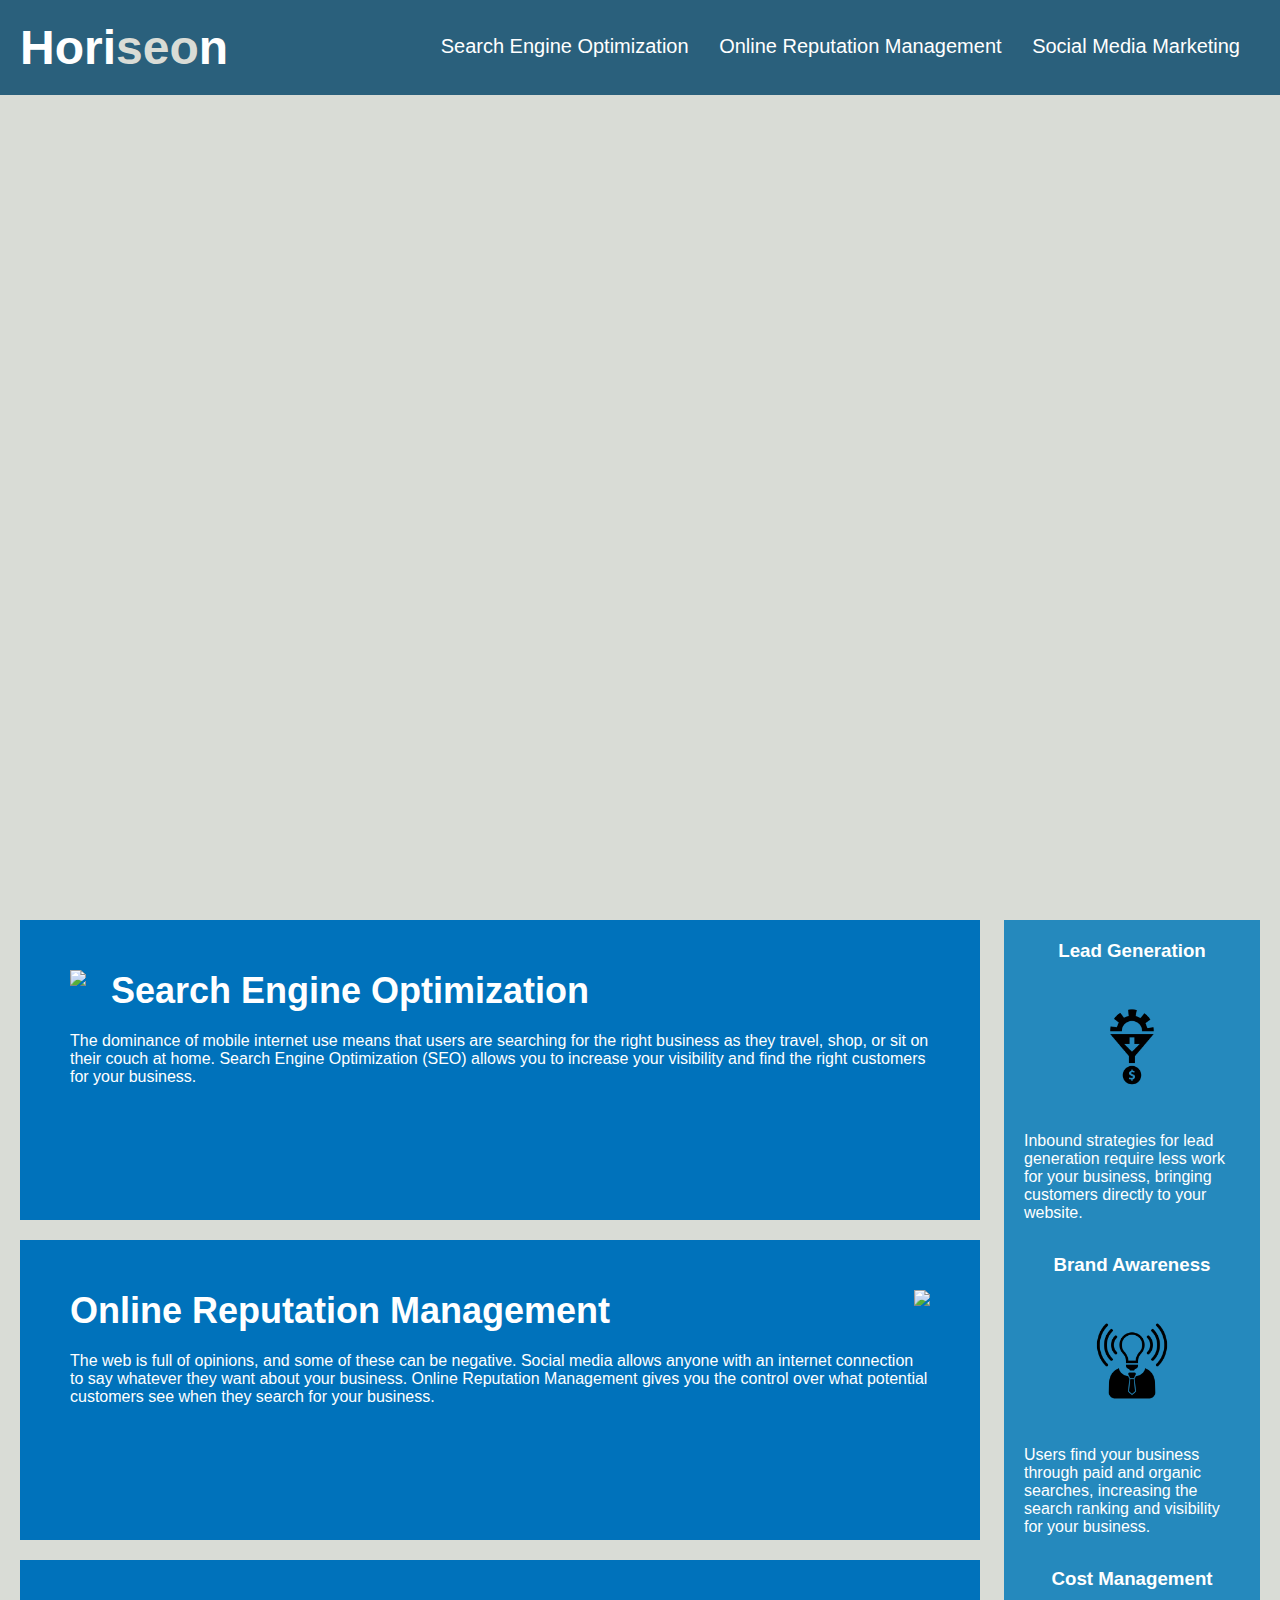
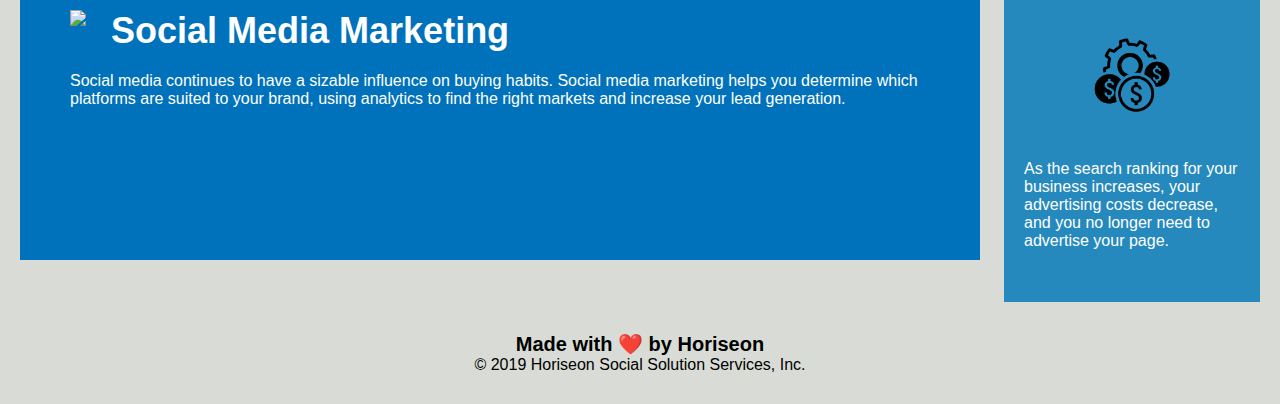
==== week-1/04-code-refactor-lesson/challenge/starter/index.html @ 91fb935f "Copy all files in GitHub" ====
<!DOCTYPE html>
<html lang="en-gb">

<head>
    <meta charset="UTF-8" />
    <link rel="stylesheet" href="./assets/css/style.css">
    <title>website</title>
</head>

<body>
    <div class="header">
        <h1>Hori<span class="seo">seo</span>n</h1>
        <div>
            <ul>
                <li>
                    <a href="#search-engine-optimization">Search Engine Optimization</a>
                </li>
                <li>
                    <a href="#online-reputation-management">Online Reputation Management</a>
                </li>
                <li>
                    <a href="#social-media-marketing">Social Media Marketing</a>
                </li>
            </ul>
        </div>
    </div>
    <div class="hero"></div>
    <div class="content">
        <div class="search-engine-optimization">
            <img src="./assets/images/search-engine-optimization.jpg" class="float-left" />
            <h2>Search Engine Optimization</h2>
            <p>
                The dominance of mobile internet use means that users are searching for the right business as they travel, shop, or sit on their couch at home. Search Engine Optimization (SEO) allows you to increase your visibility and find the right customers for your business.
            </p>
        </div>
        <div id="online-reputation-management" class="online-reputation-management">
            <img src="./assets/images/online-reputation-management.jpg" class="float-right" />
            <h2>Online Reputation Management</h2>
            <p>
                The web is full of opinions, and some of these can be negative. Social media allows anyone with an internet connection to say whatever they want about your business. Online Reputation Management gives you the control over what potential customers see when they search for your business.
            </p>
        </div>
        <div id="social-media-marketing" class="social-media-marketing">
            <img src="./assets/images/social-media-marketing.jpg" class="float-left" />
            <h2>Social Media Marketing</h2>
            <p>
                Social media continues to have a sizable influence on buying habits. Social media marketing helps you determine which platforms are suited to your brand, using analytics to find the right markets and increase your lead generation.
            </p>
        </div>
    </div>
    <div class="benefits">
        <div class="benefit-lead">
            <h3>Lead Generation</h3>
            <img src="./assets/images/lead-generation.png" />
            <p>
                Inbound strategies for lead generation require less work for your business, bringing customers directly to your website.
            </p>
        </div>
        <div class="benefit-brand">
            <h3>Brand Awareness</h3>
            <img src="./assets/images/brand-awareness.png" />
            <p>
                Users find your business through paid and organic searches, increasing the search ranking and visibility for your business.
            </p>
        </div>
        <div class="benefit-cost">
            <h3>Cost Management</h3>
            <img src="./assets/images/cost-management.png"></img>
            <p>
                As the search ranking for your business increases, your advertising costs decrease, and you no longer need to advertise your page.
            </p>
        </div>
    </div>
    <div class="footer">
        <h2>Made with ❤️️ by Horiseon</h2>
        <p>
            &copy; 2019 Horiseon Social Solution Services, Inc.
        </p>
    </div>
</body>

</html>
---- week-1/04-code-refactor-lesson/challenge/starter/assets/css/style.css ----
* {
    box-sizing: border-box;
    padding: 0;
    margin: 0;
}

body {
    background-color: #d9dcd6;
}

.header {
    padding: 20px;
    font-family: 'Trebuchet MS', 'Lucida Sans Unicode', 'Lucida Grande', 'Lucida Sans', Arial, sans-serif;
    background-color: #2a607c;
    color: #ffffff;
}

.header h1 {
    display: inline-block;
    font-size: 48px;
}

.header h1 .seo {
    color: #d9dcd6;
}

.header div {
    padding-top: 15px;
    margin-right: 20px;
    float: right;
    font-family: 'Gill Sans', 'Gill Sans MT', Calibri, 'Trebuchet MS', sans-serif;
    font-size: 20px;
}

.header div ul {
    list-style-type: none;
}

.header div ul li {
    display: inline-block;
    margin-left: 25px;
}

a {
    color: #ffffff;
    text-decoration: none;
}

p {
    font-size: 16px;
}

.hero {
    height: 800px;
    width: 100%;
    margin-bottom: 25px;
    background-image: url("../images/digital-marketing-meeting.jpg");
    background-size: cover;
    background-position: center;
}

.float-left {
    float: left;
    margin-right: 25px;
}

.float-right {
    float: right;
    margin-left: 25px;
}

.content {
    width: 75%;
    display: inline-block;
    margin-left: 20px;
}

.benefits {
    margin-right: 20px;
    padding: 20px;
    clear: both;
    float: right;
    width: 20%;
    height: 100%;
    font-family: 'Gill Sans', 'Gill Sans MT', Calibri, 'Trebuchet MS', sans-serif;
    background-color: #2589bd;
}

.benefit-lead {
    margin-bottom: 32px;
    color: #ffffff;
}

.benefit-brand {
    margin-bottom: 32px;
    color: #ffffff;
}

.benefit-cost {
    margin-bottom: 32px;
    color: #ffffff;
}

.benefit-lead h3 {
    margin-bottom: 10px;
    text-align: center;
}

.benefit-brand h3 {
    margin-bottom: 10px;
    text-align: center;
}

.benefit-cost h3 {
    margin-bottom: 10px;
    text-align: center;
}

.benefit-lead img {
    display: block;
    margin: 10px auto;
    max-width: 150px;
}

.benefit-brand img {
    display: block;
    margin: 10px auto;
    max-width: 150px;
}

.benefit-cost img {
    display: block;
    margin: 10px auto;
    max-width: 150px;
}

.search-engine-optimization {
    margin-bottom: 20px;
    padding: 50px;
    height: 300px;
    font-family: 'Gill Sans', 'Gill Sans MT', Calibri, 'Trebuchet MS', sans-serif;
    background-color: #0072bb;
    color: #ffffff;
}

.online-reputation-management {
    margin-bottom: 20px;
    padding: 50px;
    height: 300px;
    font-family: 'Gill Sans', 'Gill Sans MT', Calibri, 'Trebuchet MS', sans-serif;
    background-color: #0072bb;
    color: #ffffff;
}

.social-media-marketing {
    margin-bottom: 20px;
    padding: 50px;
    height: 300px;
    font-family: 'Gill Sans', 'Gill Sans MT', Calibri, 'Trebuchet MS', sans-serif;
    background-color: #0072bb;
    color: #ffffff;
}

.search-engine-optimization img {
    max-height: 200px;
}

.online-reputation-management img {
    max-height: 200px;
}

.social-media-marketing img {
    max-height: 200px;
}

.search-engine-optimization h2 {
    margin-bottom: 20px;
    font-size: 36px;
}

.online-reputation-management h2 {
    margin-bottom: 20px;
    font-size: 36px;
}

.social-media-marketing h2 {
    margin-bottom: 20px;
    font-size: 36px;
}

.footer {
    padding: 30px;
    clear: both;
    font-family: 'Trebuchet MS', 'Lucida Sans Unicode', 'Lucida Grande', 'Lucida Sans', Arial, sans-serif;
    text-align: center;
}

.footer h2 {
    font-size: 20px;
}
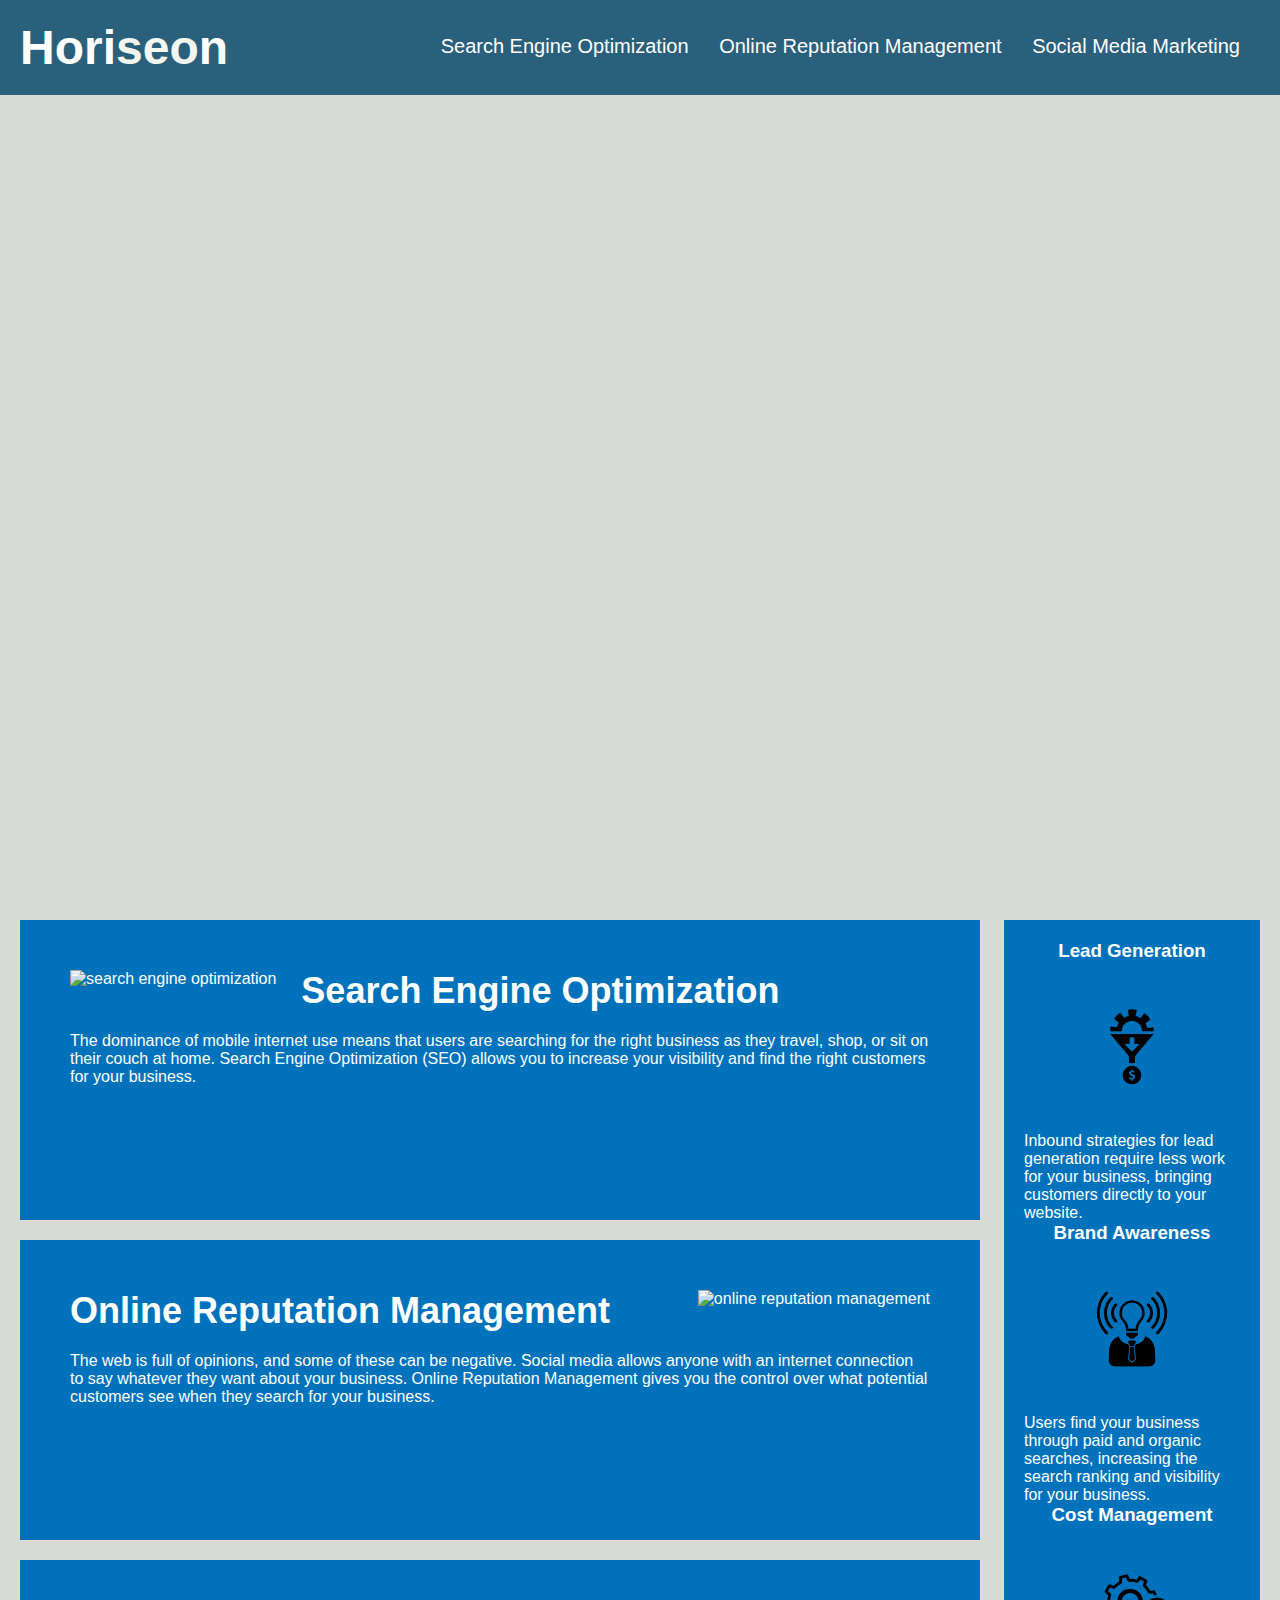
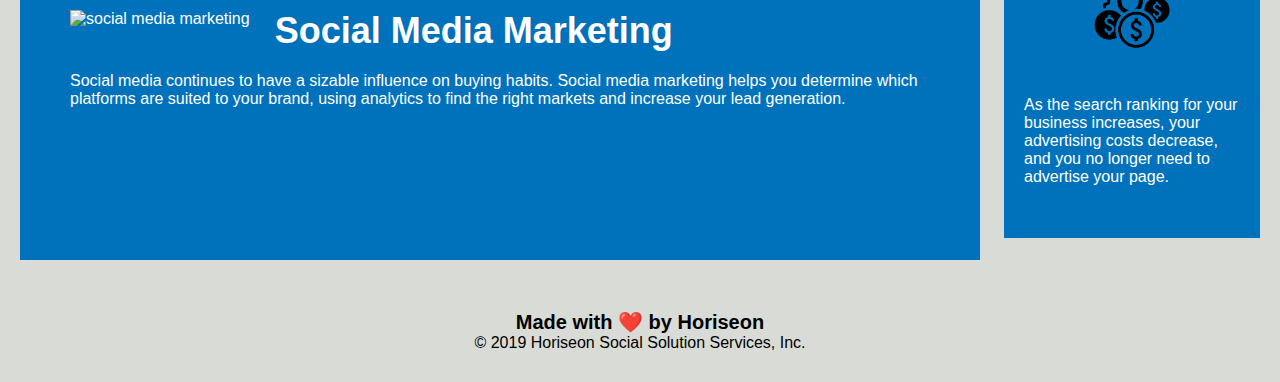
==== commit 4e201723: "Mostly fixed everything" ====
--- a/week-1/04-code-refactor-lesson/challenge/starter/index.html
+++ b/week-1/04-code-refactor-lesson/challenge/starter/index.html
@@ -2,15 +2,20 @@
 <html lang="en-gb">
 
 <head>
-    <meta charset="UTF-8" />
+    <meta charset="UTF-8">
+    <meta http-equiv="X-UA-Compatible" content="IE=edge">
+    <meta name="viewport" content="width=device-width, initial-scale=1.0">
     <link rel="stylesheet" href="./assets/css/style.css">
-    <title>website</title>
+    <title>Horiseon</title>
+    <meta name="description" content="">
+
+    
 </head>
 
 <body>
-    <div class="header">
+    <header>
         <h1>Hori<span class="seo">seo</span>n</h1>
-        <div>
+        <nav>
             <ul>
                 <li>
                     <a href="#search-engine-optimization">Search Engine Optimization</a>
@@ -22,61 +27,61 @@
                     <a href="#social-media-marketing">Social Media Marketing</a>
                 </li>
             </ul>
-        </div>
-    </div>
+        </nav>
+    </header>
     <div class="hero"></div>
-    <div class="content">
-        <div class="search-engine-optimization">
-            <img src="./assets/images/search-engine-optimization.jpg" class="float-left" />
+    <main>
+        <section id="search-engine-optimization">
+            <img src="./assets/images/search-engine-optimization.jpg" alt="search engine optimization" class="float-left" />
             <h2>Search Engine Optimization</h2>
             <p>
                 The dominance of mobile internet use means that users are searching for the right business as they travel, shop, or sit on their couch at home. Search Engine Optimization (SEO) allows you to increase your visibility and find the right customers for your business.
             </p>
-        </div>
-        <div id="online-reputation-management" class="online-reputation-management">
-            <img src="./assets/images/online-reputation-management.jpg" class="float-right" />
+        </section>
+        <section id="online-reputation-management">
+            <img src="./assets/images/online-reputation-management.jpg" alt="online reputation management" class="float-right" />
             <h2>Online Reputation Management</h2>
             <p>
                 The web is full of opinions, and some of these can be negative. Social media allows anyone with an internet connection to say whatever they want about your business. Online Reputation Management gives you the control over what potential customers see when they search for your business.
             </p>
-        </div>
-        <div id="social-media-marketing" class="social-media-marketing">
-            <img src="./assets/images/social-media-marketing.jpg" class="float-left" />
+        </section>
+        <section id="social-media-marketing">
+            <img src="./assets/images/social-media-marketing.jpg" alt="social media marketing" class="float-left" />
             <h2>Social Media Marketing</h2>
             <p>
                 Social media continues to have a sizable influence on buying habits. Social media marketing helps you determine which platforms are suited to your brand, using analytics to find the right markets and increase your lead generation.
             </p>
-        </div>
-    </div>
-    <div class="benefits">
-        <div class="benefit-lead">
+        </section>
+    </main>
+    <aside>
+        <article>
             <h3>Lead Generation</h3>
-            <img src="./assets/images/lead-generation.png" />
+            <img src="./assets/images/lead-generation.png" alt="Lead generation" />
             <p>
                 Inbound strategies for lead generation require less work for your business, bringing customers directly to your website.
             </p>
         </div>
-        <div class="benefit-brand">
+        <article>
             <h3>Brand Awareness</h3>
-            <img src="./assets/images/brand-awareness.png" />
+            <img src="./assets/images/brand-awareness.png" alt="brand awareness" />
             <p>
                 Users find your business through paid and organic searches, increasing the search ranking and visibility for your business.
             </p>
         </div>
-        <div class="benefit-cost">
+        <article>
             <h3>Cost Management</h3>
-            <img src="./assets/images/cost-management.png"></img>
+            <img src="./assets/images/cost-management.png" alt="cost management"></img>
             <p>
                 As the search ranking for your business increases, your advertising costs decrease, and you no longer need to advertise your page.
             </p>
         </div>
-    </div>
-    <div class="footer">
-        <h2>Made with ❤️️ by Horiseon</h2>
+    </aside>
+    <footer>
+        <h4>Made with ❤️️ by Horiseon</h4>
         <p>
             &copy; 2019 Horiseon Social Solution Services, Inc.
         </p>
-    </div>
+    </footer>
 </body>
 
 </html>
--- a/week-1/04-code-refactor-lesson/challenge/starter/assets/css/style.css
+++ b/week-1/04-code-refactor-lesson/challenge/starter/assets/css/style.css
@@ -8,23 +8,23 @@
     background-color: #d9dcd6;
 }
 
-.header {
+header {
     padding: 20px;
     font-family: 'Trebuchet MS', 'Lucida Sans Unicode', 'Lucida Grande', 'Lucida Sans', Arial, sans-serif;
     background-color: #2a607c;
     color: #ffffff;
 }
 
-.header h1 {
+header h1 {
     display: inline-block;
     font-size: 48px;
 }
 
-.header h1 .seo {
-    color: #d9dcd6;
+header h1 .seo {
+    color: #f3f7ef;
 }
 
-.header div {
+header nav {
     padding-top: 15px;
     margin-right: 20px;
     float: right;
@@ -32,11 +32,11 @@
     font-size: 20px;
 }
 
-.header div ul {
+header nav ul {
     list-style-type: none;
 }
 
-.header div ul li {
+header nav ul li {
     display: inline-block;
     margin-left: 25px;
 }
@@ -69,13 +69,13 @@
     margin-left: 25px;
 }
 
-.content {
+main {
     width: 75%;
     display: inline-block;
     margin-left: 20px;
 }
 
-.benefits {
+aside {
     margin-right: 20px;
     padding: 20px;
     clear: both;
@@ -83,58 +83,28 @@
     width: 20%;
     height: 100%;
     font-family: 'Gill Sans', 'Gill Sans MT', Calibri, 'Trebuchet MS', sans-serif;
-    background-color: #2589bd;
+    background-color: #0072bb;
 }
 
-.benefit-lead {
+aside article {
     margin-bottom: 32px;
     color: #ffffff;
 }
 
-.benefit-brand {
-    margin-bottom: 32px;
-    color: #ffffff;
-}
 
-.benefit-cost {
-    margin-bottom: 32px;
-    color: #ffffff;
-}
-
-.benefit-lead h3 {
+aside article h3 {
     margin-bottom: 10px;
     text-align: center;
 }
 
-.benefit-brand h3 {
-    margin-bottom: 10px;
-    text-align: center;
-}
 
-.benefit-cost h3 {
-    margin-bottom: 10px;
-    text-align: center;
-}
-
-.benefit-lead img {
+aside article img {
     display: block;
     margin: 10px auto;
     max-width: 150px;
 }
 
-.benefit-brand img {
-    display: block;
-    margin: 10px auto;
-    max-width: 150px;
-}
-
-.benefit-cost img {
-    display: block;
-    margin: 10px auto;
-    max-width: 150px;
-}
-
-.search-engine-optimization {
+main section {
     margin-bottom: 20px;
     padding: 50px;
     height: 300px;
@@ -143,58 +113,24 @@
     color: #ffffff;
 }
 
-.online-reputation-management {
-    margin-bottom: 20px;
-    padding: 50px;
-    height: 300px;
-    font-family: 'Gill Sans', 'Gill Sans MT', Calibri, 'Trebuchet MS', sans-serif;
-    background-color: #0072bb;
-    color: #ffffff;
-}
 
-.social-media-marketing {
-    margin-bottom: 20px;
-    padding: 50px;
-    height: 300px;
-    font-family: 'Gill Sans', 'Gill Sans MT', Calibri, 'Trebuchet MS', sans-serif;
-    background-color: #0072bb;
-    color: #ffffff;
-}
-
-.search-engine-optimization img {
+main section img {
     max-height: 200px;
 }
 
-.online-reputation-management img {
-    max-height: 200px;
-}
 
-.social-media-marketing img {
-    max-height: 200px;
-}
-
-.search-engine-optimization h2 {
+main section h2 {
     margin-bottom: 20px;
     font-size: 36px;
 }
 
-.online-reputation-management h2 {
-    margin-bottom: 20px;
-    font-size: 36px;
-}
-
-.social-media-marketing h2 {
-    margin-bottom: 20px;
-    font-size: 36px;
-}
-
-.footer {
+footer {
     padding: 30px;
     clear: both;
     font-family: 'Trebuchet MS', 'Lucida Sans Unicode', 'Lucida Grande', 'Lucida Sans', Arial, sans-serif;
     text-align: center;
 }
 
-.footer h2 {
+footer h4 {
     font-size: 20px;
 }
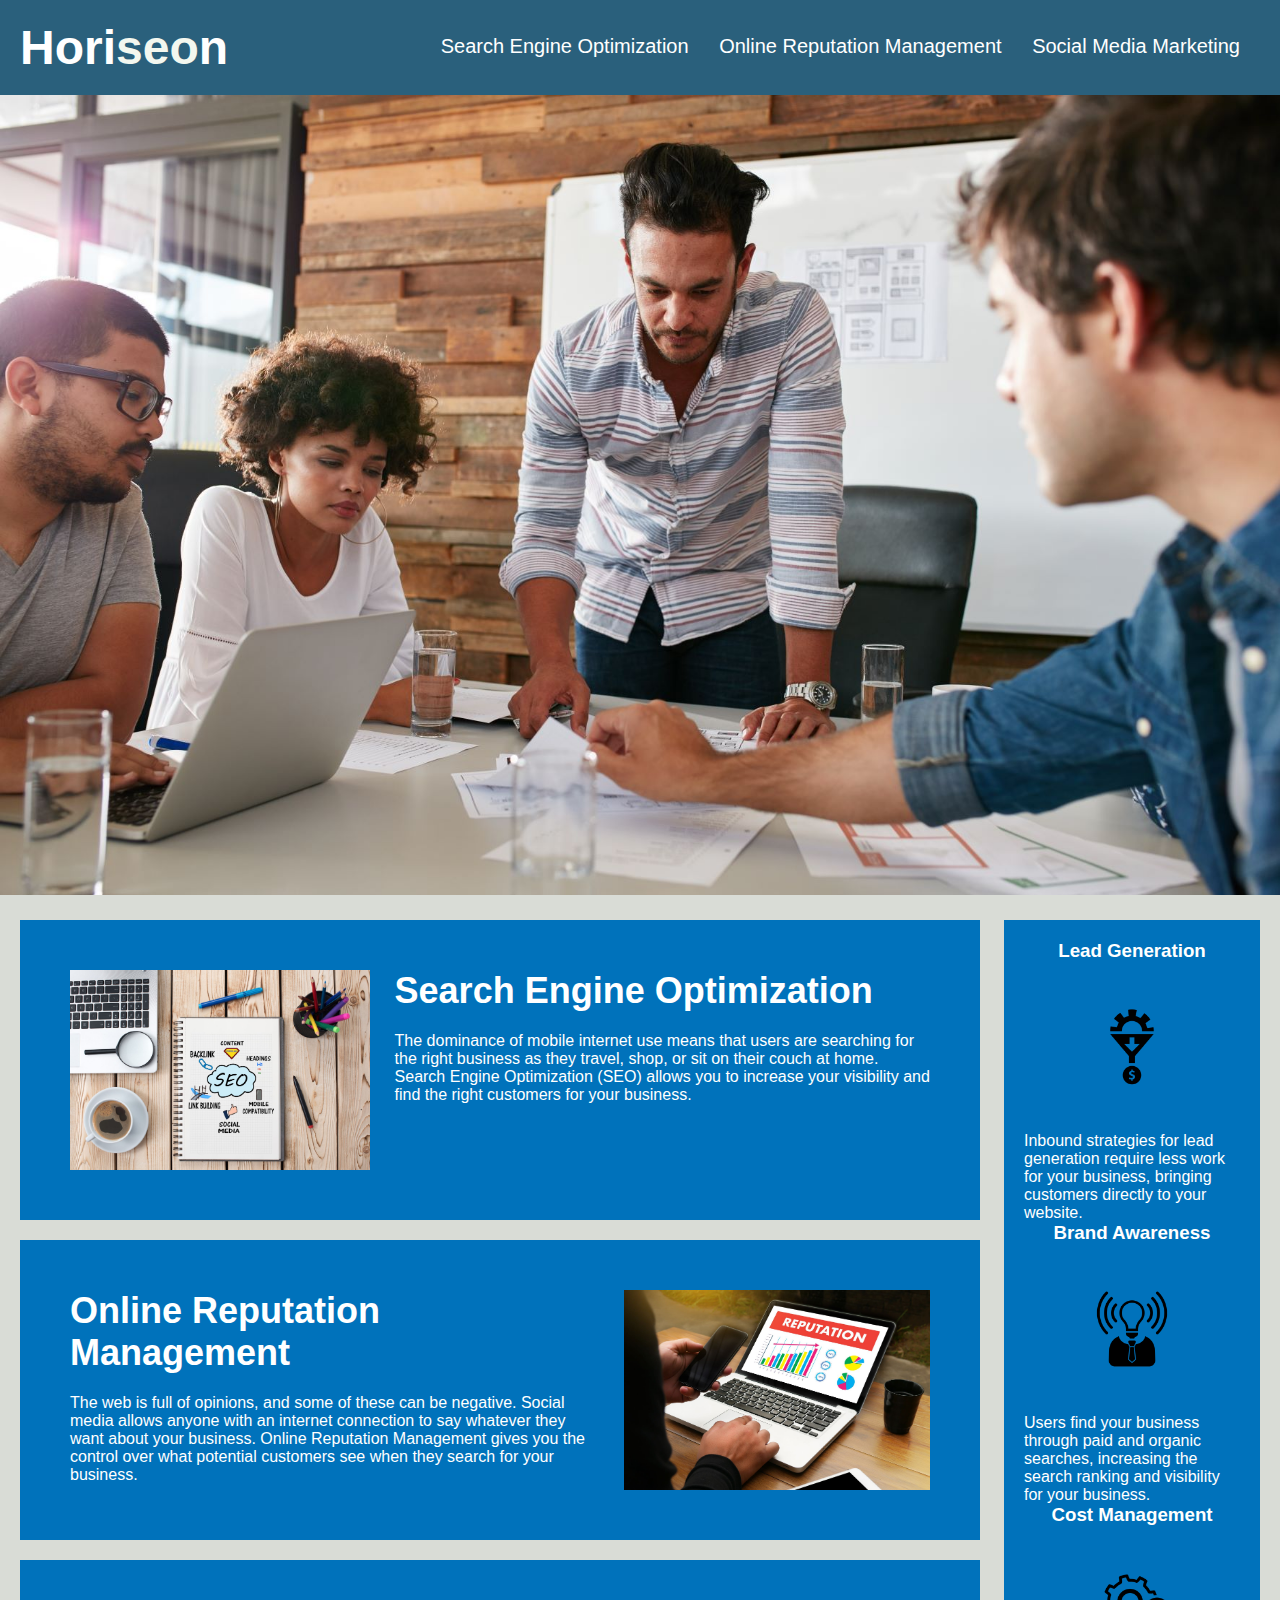
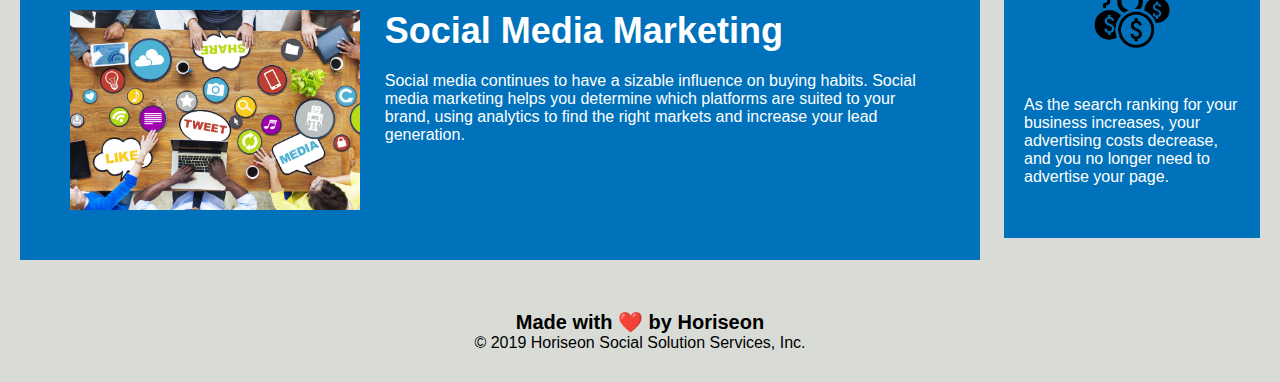
==== commit 815536db: "All finished with code ! changes made in picture formats" ====
--- a/week-1/04-code-refactor-lesson/challenge/starter/index.html
+++ b/week-1/04-code-refactor-lesson/challenge/starter/index.html
@@ -6,8 +6,8 @@
     <meta http-equiv="X-UA-Compatible" content="IE=edge">
     <meta name="viewport" content="width=device-width, initial-scale=1.0">
     <link rel="stylesheet" href="./assets/css/style.css">
-    <title>Horiseon</title>
-    <meta name="description" content="">
+    <title>Sicial Solution Services</title>
+    <meta name="description" content="Search engine optimizer, online reputation management, social media marketing,">
 
     
 </head>
@@ -32,21 +32,21 @@
     <div class="hero"></div>
     <main>
         <section id="search-engine-optimization">
-            <img src="./assets/images/search-engine-optimization.jpg" alt="search engine optimization" class="float-left" />
+            <img src="./assets/images/search-engine-optimization.WebP" alt="search engine optimization" class="float-left" />
             <h2>Search Engine Optimization</h2>
             <p>
                 The dominance of mobile internet use means that users are searching for the right business as they travel, shop, or sit on their couch at home. Search Engine Optimization (SEO) allows you to increase your visibility and find the right customers for your business.
             </p>
         </section>
         <section id="online-reputation-management">
-            <img src="./assets/images/online-reputation-management.jpg" alt="online reputation management" class="float-right" />
+            <img src="./assets/images/online-reputation-management.WebP" alt="online reputation management" class="float-right" />
             <h2>Online Reputation Management</h2>
             <p>
                 The web is full of opinions, and some of these can be negative. Social media allows anyone with an internet connection to say whatever they want about your business. Online Reputation Management gives you the control over what potential customers see when they search for your business.
             </p>
         </section>
         <section id="social-media-marketing">
-            <img src="./assets/images/social-media-marketing.jpg" alt="social media marketing" class="float-left" />
+            <img src="./assets/images/social-media-marketing.WebP" alt="social media marketing" class="float-left" />
             <h2>Social Media Marketing</h2>
             <p>
                 Social media continues to have a sizable influence on buying habits. Social media marketing helps you determine which platforms are suited to your brand, using analytics to find the right markets and increase your lead generation.
--- a/week-1/04-code-refactor-lesson/challenge/starter/assets/css/style.css
+++ b/week-1/04-code-refactor-lesson/challenge/starter/assets/css/style.css
@@ -54,7 +54,7 @@
     height: 800px;
     width: 100%;
     margin-bottom: 25px;
-    background-image: url("../images/digital-marketing-meeting.jpg");
+    background-image: url("../images/digital-marketing-meeting.WebP");
     background-size: cover;
     background-position: center;
 }
